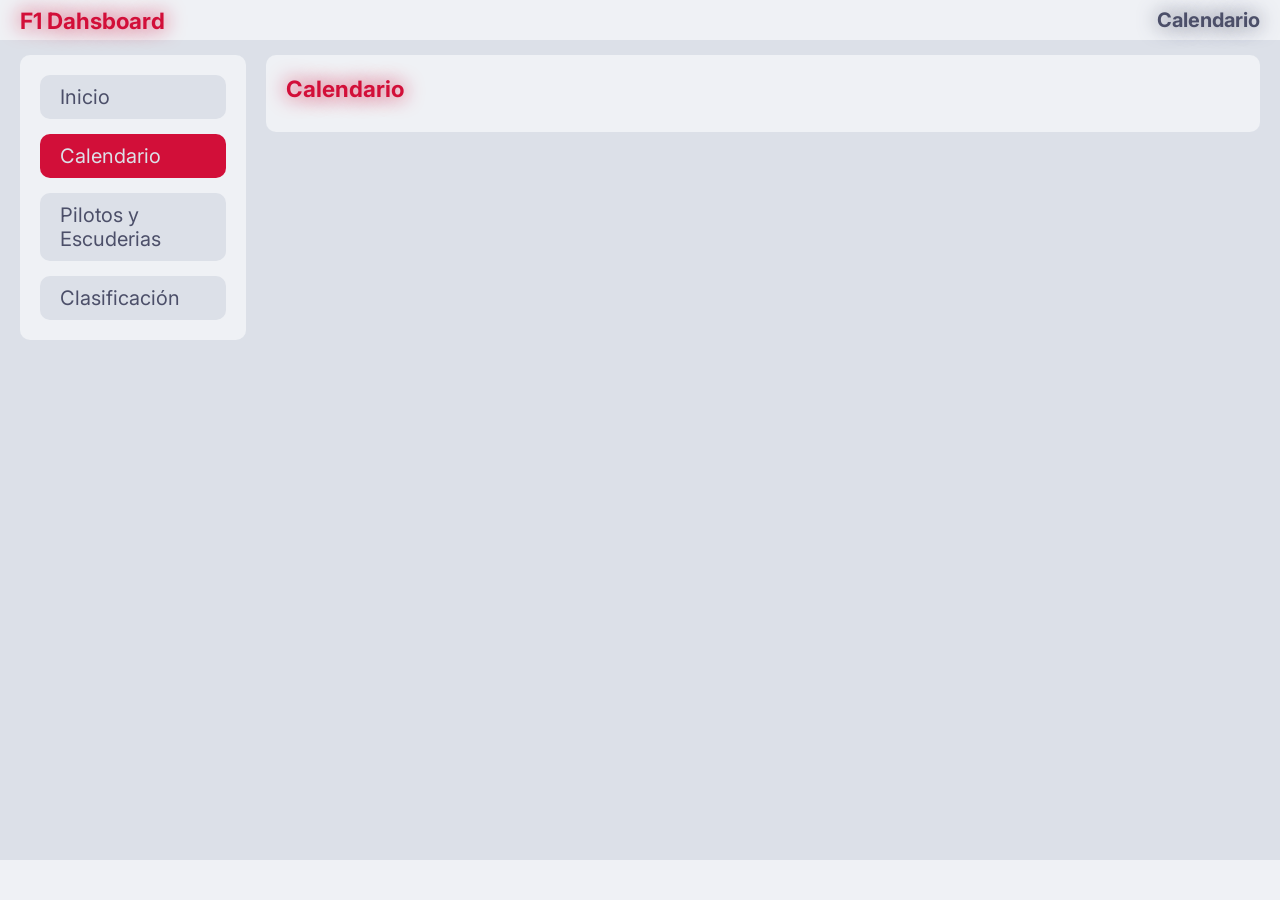
==== html/calendario.html @ 7c141c3e "Add files via upload" ====
<!DOCTYPE html>
<html lang="en">
    <head>
        <meta charset="UTF-8">
        <meta name="author" content="">
        <meta name="description" content="">
        <meta name="viewport" content="">
        <meta name="viewport" content="width=device-width, initial-scale=1.0">
        <link rel="shortcut icon" href="../icons/f1.svg" type="image/svg">
        <title>F1 Dashboard</title>
        <link rel = "stylesheet" href="../css/style.css">
        <link rel = "stylesheet" href="../css/calendario.css">
        <script src="../js/f1Api.js"></script>
        <script src="../js/paginas/calendario.js"></script>
    </head>
    <body>
        
        <header>
            <h1 class="titulo">F1 Dahsboard</h1>
            <h1 class="subtitulo">Calendario</h1>
        </header>

        <main>
            <nav id="links">
                <div>
                    <a href="../index.html">Inicio</a>
                    <a href="./calendario.html" id="webActual">Calendario</a>
                    <a href="./pilotos.html">Pilotos y Escuderias</a>
                    <a href="./clasificaciones.html">Clasificación</a>
                </div>
            </nav>

            <div id="contenido">
                <div class="tarjeta">
                    <p class="titulo">Calendario</p>
                    <p id="advertenciaCalendario"> <i> - Para ver el calendario visite la web en una computadora </i> </p>
                    <div id="calendario">
                    </div>
                </div>
            </div>
        </main>

        <footer>
        </footer>

    </body>
</html>
---- css/style.css ----
/* fuente */
@import url('https://fonts.googleapis.com/css2?family=Inter:ital,opsz,wght@0,14..32,100..900;1,14..32,100..900&display=swap');

/* variables nomarles */
:root {
    /* Colores */
    --color-fondo:    #11111b;
    --color-fondo-2:  #1e1e2e;
    --color-fuente:   #cdd6f4;
    --color-fuente-2: #1e1e2e;
    --color-acento:   #f38ba8;
    --color-acento-2: #EB4272;
    --color-sombra:   rgba(30, 30, 46, 0.5);
    --color-sombra-2: rgba(239, 241, 245, 0.5);
    --color-verde:    #a6e3a1;
    --tam-fuente:     10px;
}

@media (prefers-color-scheme: light) {
    :root {
        /* Colores */
        --color-fondo:    #dce0e8;
        --color-fondo-2:  #eff1f5;
        --color-fuente:   #4c4f69;
        --color-fuente-2: #eff1f5;
        --color-acento:   #d20f39;
        --color-acento-2: #6E081E;
        --color-sombra:   rgba(239, 241, 245, 0.5);
        --color-sombra-2: rgba(30, 30, 46, 0.5);
        --color-verde:    #40a02b;
    }
}

@media (width <= 800px) {
    :root {
        --tam-fuente: 7px;
    }
}

* {
    padding: 0;
    margin: 0;
}

html {
    font-family: Inter, Arial, SansSerif;
    font-size: var(--tam-fuente);
    background-color: var(--color-fondo);
    color: var(--color-fuente);
}

body {
    display: grid;
    grid-template-rows: auto auto auto;
    width: 100vw;
}

header {
    display: flex;
    justify-content: space-between;
    align-items: center;
    background-color: var(--color-fondo-2);
    min-height: 4rem;
    max-height: 6rem;
    padding: 0 2rem;
}

header h1 {
    font-size: 2rem;
}

footer {
    display: flex;
    justify-content: space-between;
    align-items: center;
    background-color: var(--color-fondo-2);
    min-height: 4rem;
    max-height: 6rem;
    padding: 0 1.5rem;
    font-size: 1.5rem;

    p {
        display: flex;
        gap: .5rem;
    }

    a {
        display: block;
        text-decoration: none;
        font-size: 1.5rem;
        color: var(--color-fuente);
        background-color: transparent;
        padding: 0;
        border-radius: 0;
        transition: ease-in-out .5s;
    }

    a:hover {
        text-decoration: underline;
        color: var(--color-acento);
        background-color: transparent;
        font-weight: normal;
    }

}

.titulo {
    font-size: 2.25rem;
    color: var(--color-acento);
    text-shadow: 0rem 0rem 2rem var(--color-acento);
    font-weight: bold;
}

.subtitulo {
    font-size: 2rem;
    text-shadow: 0rem 0rem 2rem var(--color-fuente);
}

main {
    display: grid;
    grid-template-columns: 20vw 80vw;
    min-height: calc(100vh - 8rem);
}

#links {
    margin: 1.5rem 1rem 1.5rem 2rem;
}

#links > div {
    display: flex;
    flex-direction: column;
    background-color: var(--color-fondo-2);
    padding: 2rem;
    border-radius: 1rem;
    gap: 1.5rem;
}

a {
    display: flex;
    align-items: center;
    text-decoration: none;
    font-size: 2rem;
    color: var(--color-fuente);
    background-color: var(--color-fondo);
    padding: 1rem 2rem;
    border-radius: 1rem;
    transition: ease-in-out .5s;
}

#webActual {
    color: var(--color-fondo);
    background-color: var(--color-acento);
    transition: ease-in-out .5s;
}

a:hover, #webActual:hover {
    color: var(--color-fondo);
    background-color: var(--color-acento-2);
    font-weight: bold;
}

#contenido {
    margin: 1.5rem 2rem 1.5rem 1rem;
}

@media (width <= 1050px) {

    main {
        display: grid;
        grid-template-columns: 1fr;
        grid-template-rows: auto auto;
        min-height: calc(100vh - 8rem);
        align-content: start;
    }

    #links {
        margin: 1.5rem 2rem .75rem 2rem;
        min-width: auto;
    }

    #links > div {
        display: flex;
        flex-direction: row;
        flex-wrap: wrap;
        gap: 1rem;
    }

    #links > div > a {
        width: calc(100% / 3 - 5rem);
    }

    #contenido {
        margin: .75rem 2rem 1.5rem 2rem;
    }

}

.tarjeta {
    display: flex;
    flex-direction: column;
    margin-bottom: 1.5rem;
    gap: 1rem;
    background-color: var(--color-fondo-2);
    font-size: 1.75rem;
    padding: 2rem;
    border-radius: 1rem;
}

.tarjeta:last-child {
    margin-bottom: 0;
}
---- css/calendario.css ----
#calendario {
    display: flex;
    flex-direction: row;
    gap: 2rem;
    flex-wrap: wrap;
}

#advertenciaCalendario {
    display: none;
}

.ronda {
    display: flex;
    flex-direction: column;
    min-width: calc(100% / 4 - 3.8rem);
    max-width: calc(100% / 4 - 3.8rem);
    padding: 1rem;
    border-radius: 1rem;
    gap: 1rem;
    background-color: var(--color-fondo);
    transition: ease-in-out .5s;
}

.rondaTxt {
    font-size: 1.5rem;
}

.ronda > .rondaTxt:last-child {
    margin-top: 2rem;
}

.completada {
    border: .1rem solid var(--color-verde);
}

.actual {
    font-weight: bold;
    border: .1rem solid var(--color-fuente);
}

.proxima {
    border: .1rem solid var(--color-acento);
}

@media (width < 1300px) {
    .ronda {
        min-width: calc(100% / 3 - 3.6rem);
        max-width: calc(100% / 3 - 3.6rem);
    }
}

@media (width < 1000px) {
    .ronda {
        min-width: calc(100% / 2 - 3.4rem);
        max-width: calc(100% / 2 - 3.4rem);
    }

    .completada {
        display: none;
    }

    .completada:has(+ .actual) {
        display: flex;
    }

    #advertenciaCalendario {
        display: block;
    }
}

@media (width < 400px) {
    .ronda {
        min-width: calc(100% - 2.2rem);
        max-width: calc(100% - 2.2rem);
    }
}
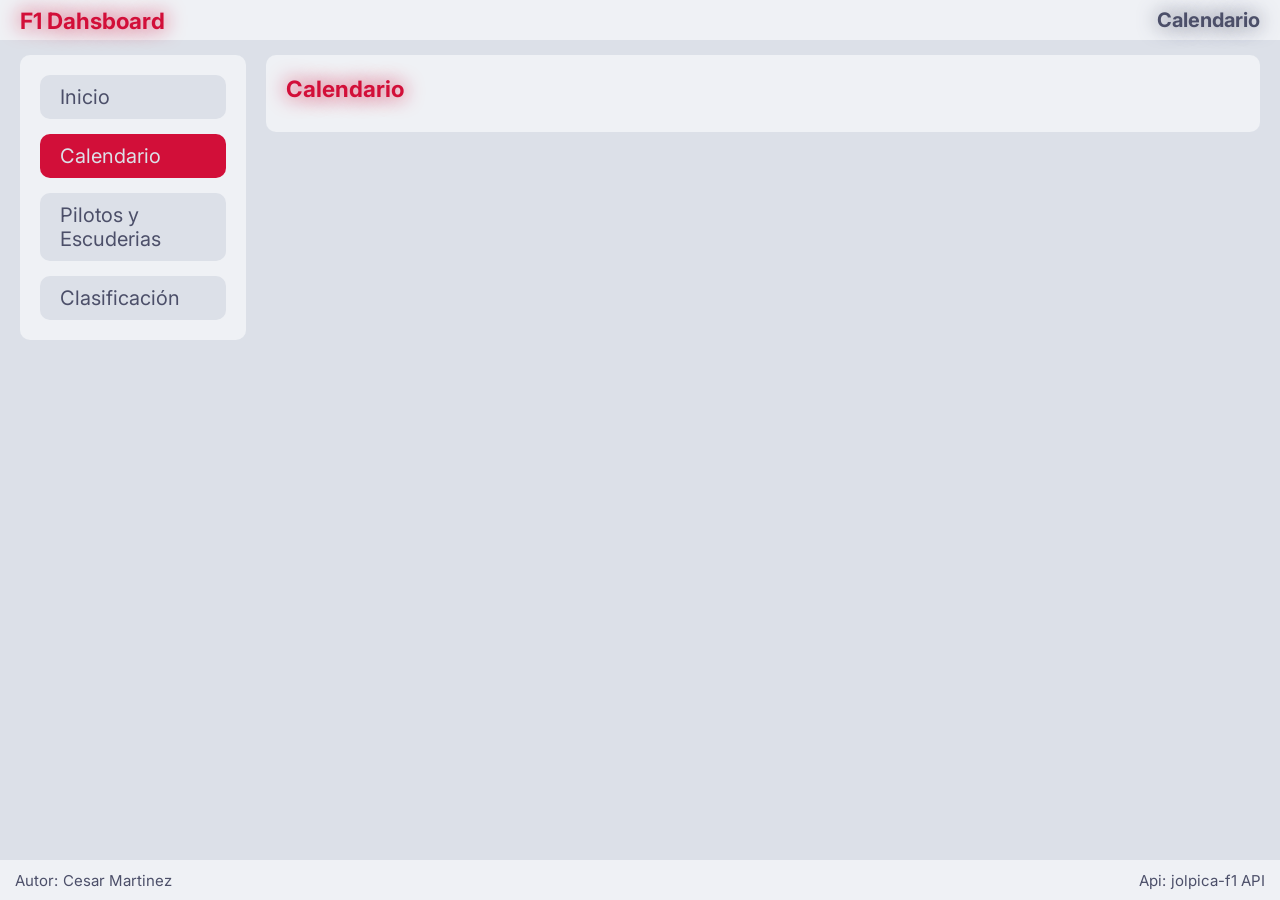
==== commit d4bad803: "Update calendario.html with footer details Added author and API information to the footer." ====
--- a/html/calendario.html
+++ b/html/calendario.html
@@ -41,6 +41,12 @@
         </main>
 
         <footer>
+            <p>
+                Autor:  <a href="https://github.com/Cesar-Mtzz/">Cesar Martinez</a>
+            </p>
+            <p>
+                Api: <a href="https://api.jolpi.ca/docs/">jolpica-f1 API</a>
+            </p>
         </footer>
 
     </body>
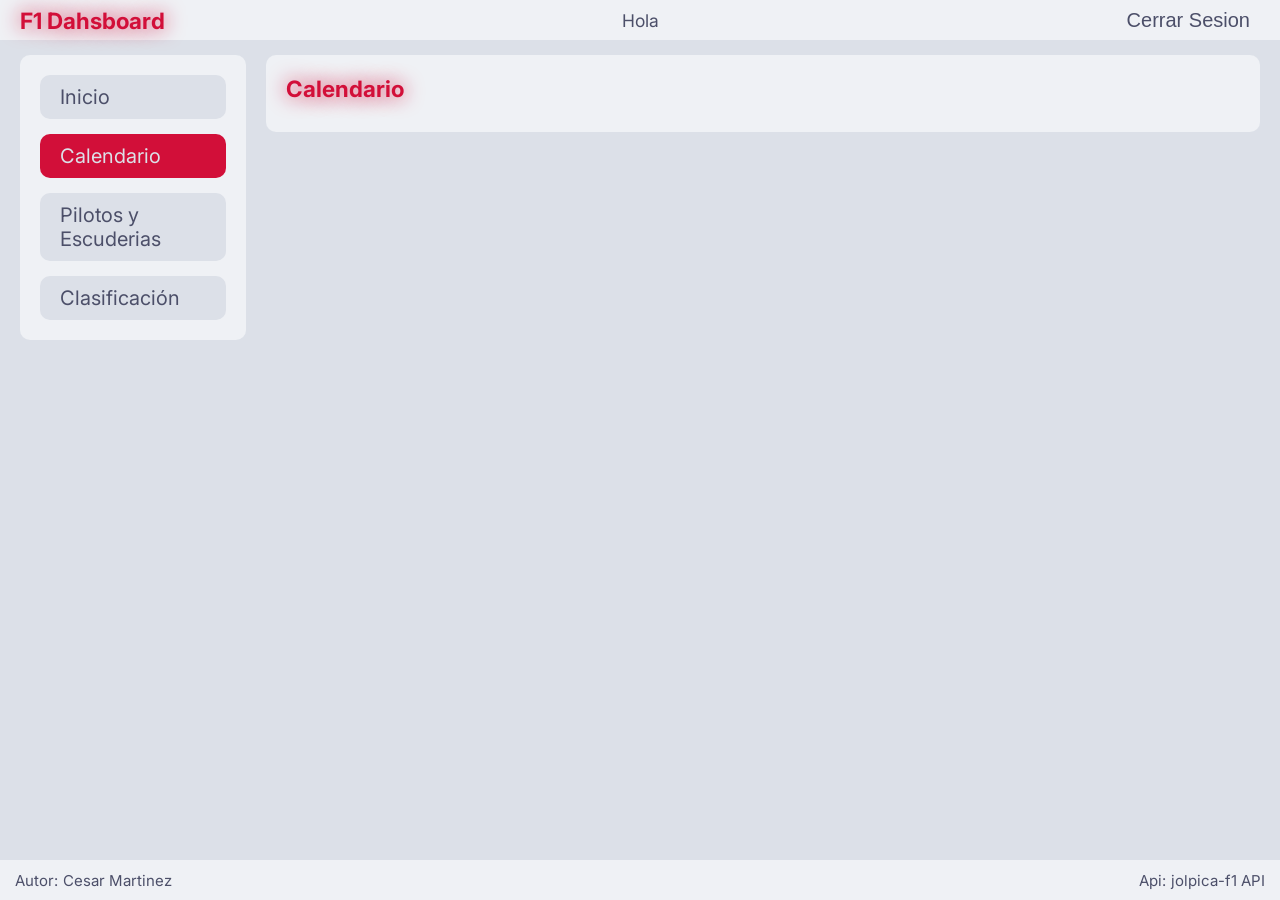
==== commit 62268ce6: "Actualizacion con login y estilos" ====
--- a/html/calendario.html
+++ b/html/calendario.html
@@ -17,13 +17,14 @@
         
         <header>
             <h1 class="titulo">F1 Dahsboard</h1>
-            <h1 class="subtitulo">Calendario</h1>
+            <p id="showName">Hola</p>
+            <button onclick="cerrarSesion()">Cerrar Sesion</button>
         </header>
 
         <main>
             <nav id="links">
                 <div>
-                    <a href="../index.html">Inicio</a>
+                    <a href="./home.html">Inicio</a>
                     <a href="./calendario.html" id="webActual">Calendario</a>
                     <a href="./pilotos.html">Pilotos y Escuderias</a>
                     <a href="./clasificaciones.html">Clasificación</a>
@@ -49,5 +50,16 @@
             </p>
         </footer>
 
+        <script>
+            function mostrarNombre() {
+                const session = JSON.parse(sessionStorage.getItem("sesionActiva"));
+
+                if (session) {
+                    document.getElementById("showName").textContent = "Hola, " + session.nombre;
+                }
+            }
+            mostrarNombre();
+        </script>
+
     </body>
 </html>
--- a/css/style.css
+++ b/css/style.css
@@ -63,6 +63,26 @@
     min-height: 4rem;
     max-height: 6rem;
     padding: 0 2rem;
+
+    #showName {
+        font-size: 1.75rem;
+    }
+
+    button {
+        font-size: 2rem;
+        color: var(--color-fuente);
+        background-color: transparent;
+        padding: .25rem 1rem;
+        border-radius: 1rem;
+        border: none;
+        transition: ease-in-out .5s;
+        cursor: pointer;
+    }
+
+    button:hover {
+        color: var(--color-acento);
+        font-weight: bold;
+    }
 }
 
 header h1 {
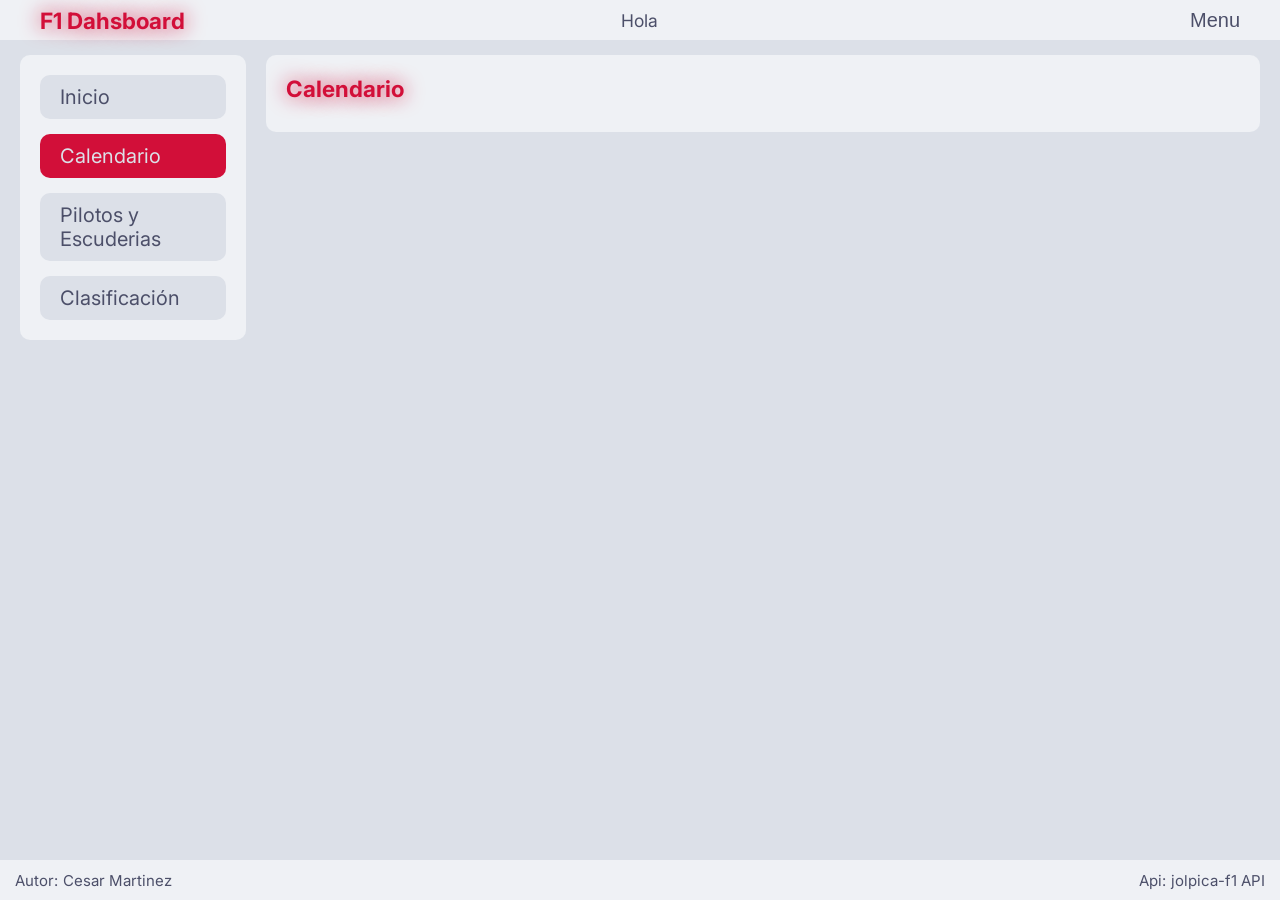
==== commit 33c32c48: "Add files via upload" ====
--- a/html/calendario.html
+++ b/html/calendario.html
@@ -11,15 +11,26 @@
         <link rel = "stylesheet" href="../css/style.css">
         <link rel = "stylesheet" href="../css/calendario.css">
         <script src="../js/f1Api.js"></script>
+        <script src="../js/general.js"></script>
         <script src="../js/paginas/calendario.js"></script>
     </head>
     <body>
-        
         <header>
             <h1 class="titulo">F1 Dahsboard</h1>
             <p id="showName">Hola</p>
-            <button onclick="cerrarSesion()">Cerrar Sesion</button>
+            <button onclick="mostrarAjustes()" id="btnAjustes">Menu</button>
         </header>
+
+        <div id="menuFlotante">
+            <div id="contenidoMenuFlotante">
+                <div id="tituloMenuFlotante">
+                    <h2 class="titulo">Ajustes</h2>
+                </div>
+                <button onclick="cerrarSesion()">Cerrar Sesion</button>
+                <button id="botonContenido" onclick="toggleContenidoExtra()">Activar / Desactivar contenido completo</button>
+                <button onclick="mostrarAjustes()">Cerrar Menu</button>
+            </div>
+        </div>
 
         <main>
             <nav id="links">
@@ -49,17 +60,5 @@
                 Api: <a href="https://api.jolpi.ca/docs/">jolpica-f1 API</a>
             </p>
         </footer>
-
-        <script>
-            function mostrarNombre() {
-                const session = JSON.parse(sessionStorage.getItem("sesionActiva"));
-
-                if (session) {
-                    document.getElementById("showName").textContent = "Hola, " + session.nombre;
-                }
-            }
-            mostrarNombre();
-        </script>
-
     </body>
 </html>
--- a/css/style.css
+++ b/css/style.css
@@ -56,37 +56,39 @@
 }
 
 header {
-    display: flex;
-    justify-content: space-between;
+    display: grid;
+    grid-template-columns: repeat(3, 1fr);
     align-items: center;
     background-color: var(--color-fondo-2);
     min-height: 4rem;
     max-height: 6rem;
     padding: 0 2rem;
 
+    h1 {
+        font-size: 2rem;
+        justify-self: start;
+        margin: 0;
+        padding: 0 2rem;
+    }
+
     #showName {
         font-size: 1.75rem;
+        justify-self: center;
+        margin: 0;
+        padding: 0 2rem;
     }
 
     button {
         font-size: 2rem;
         color: var(--color-fuente);
         background-color: transparent;
-        padding: .25rem 1rem;
+        padding: .25rem 2rem;
         border-radius: 1rem;
         border: none;
         transition: ease-in-out .5s;
         cursor: pointer;
-    }
-
-    button:hover {
-        color: var(--color-acento);
-        font-weight: bold;
-    }
-}
-
-header h1 {
-    font-size: 2rem;
+        justify-self: end;
+    }
 }
 
 footer {
@@ -167,16 +169,32 @@
     transition: ease-in-out .5s;
 }
 
-#webActual {
-    color: var(--color-fondo);
-    background-color: var(--color-acento);
-    transition: ease-in-out .5s;
-}
-
 a:hover, #webActual:hover {
     color: var(--color-fondo);
     background-color: var(--color-acento-2);
     font-weight: bold;
+}
+
+#webActual {
+    color: var(--color-fondo);
+    background-color: var(--color-acento);
+    transition: ease-in-out .5s;
+}
+
+button {
+    font-size: 2rem;
+    color: var(--color-fuente-2);
+    background-color: var(--color-acento);
+    padding: 1rem 2rem;
+    border-radius: 1rem;
+    border: none;
+    transition: ease-in-out .5s;
+    cursor: pointer;
+}
+
+button:hover {
+    color: var(--color-fuente-2);
+    background-color: var(--color-acento-2);
 }
 
 #contenido {
@@ -229,3 +247,86 @@
 .tarjeta:last-child {
     margin-bottom: 0;
 }
+
+#menuFlotante {
+    position: fixed;
+    inset: 0;
+    display: flex;
+    justify-content: center;
+    align-items: center;
+    background-color: rgba(0, 0, 0, .6);
+    -webkit-backdrop-filter: blur(5px);
+    backdrop-filter: blur(5px);
+    opacity: 0;
+    visibility: hidden;
+    transition: ease-in-out .5s;
+    z-index: 1000;
+}
+
+#menuFlotante.activo {
+    opacity: 1;
+    visibility: visible;
+}
+
+#contenidoMenuFlotante {
+    display: grid;
+    grid-template-rows: 1fr 1fr 1fr 1fr;
+    gap: 2rem;
+    background-color: var(--color-fondo-2);
+    padding: 2rem;
+    border-radius: 1rem;
+    transform: scale(.9);
+    min-width: 35rem;
+    min-height: 35rem;
+    transition: ease-in-out .5s;
+
+    button {
+        font-size: 2rem;
+        color: var(--color-fuente);
+        background-color: var(--color-fondo);
+        padding: 1rem 2rem;
+        border-radius: 1rem;
+        border: none;
+        transition: ease-in-out .5s;
+    }
+
+    button:hover {
+        color: var(--color-fuente-2);
+        background-color: var(--color-acento);
+    }
+
+    button:last-child {
+        font-size: 2rem;
+        color: var(--color-fuente-2);
+        background-color: var(--color-acento);
+        padding: 1rem 2rem;
+        border-radius: 1rem;
+        border: none;
+        transition: ease-in-out .5s;
+    }
+
+    button:last-child:hover {
+        color: var(--color-fuente-2);
+        background-color: var(--color-acento-2);
+    }
+
+}
+
+#contenidoMenuFlotante * {
+    width: 100%;
+}
+
+#tituloMenuFlotante {
+    display: flex;
+    align-items:center;
+    justify-content:center;
+}
+
+#tituloMenuFlotante h2{
+    text-align: center;
+    font-size: 3rem;
+}
+
+#menuFlotante.activo #contenidoMenuFlotante {
+    transform: scale(1);
+}
